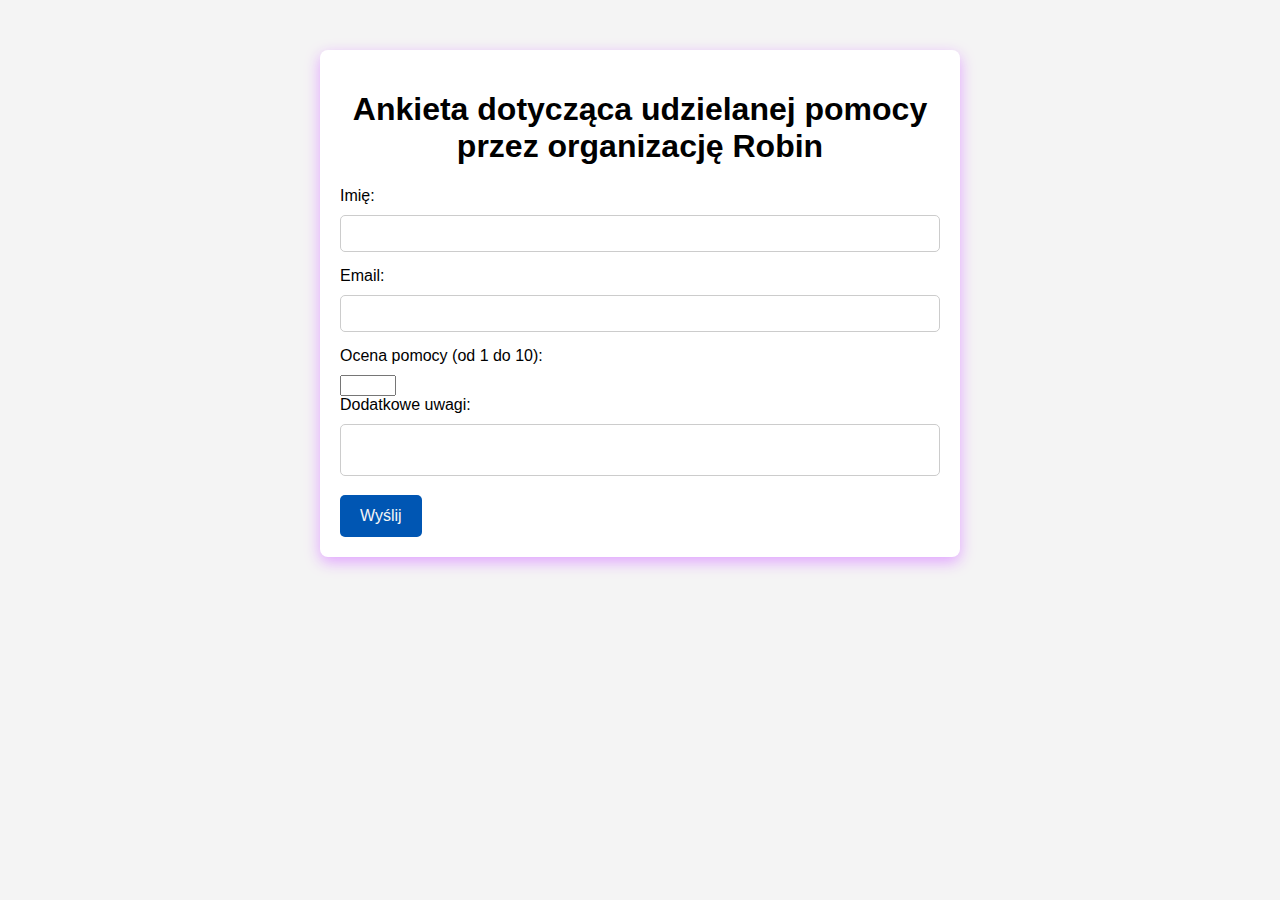
==== ankieta.html @ 1b3e9a05 "k" ====
<!DOCTYPE html>
<html lang="en">
<head>
    <meta charset="UTF-8">
    <meta name="viewport" content="width=device-width, initial-scale=1.0">
    <title>Ankieta Robin</title>
    <style>
        body {
            font-family: Arial, sans-serif;
            margin: 0;
            padding: 0;
            background-color: #f4f4f4;
        }
        .container {
            max-width: 600px;
            margin: 50px auto;
            padding: 20px;
            background-color: #fff;
            border-radius: 8px;
            box-shadow: 0 5px 15px #E1A3FF;
        }
        h1 {
            text-align: center;
        }
        form {
            margin-top: 20px;
        }
        label {
            display: block;
            margin-bottom: 10px;
        }
        input[type="text"], input[type="email"], textarea {
            width: 100%;
            padding: 10px;
            margin-bottom: 15px;
            border: 1px solid #ccc;
            border-radius: 5px;
            box-sizing: border-box;
            resize: none;
        }
        input[type="submit"] {
            background-color: #0056b3;
            color: #f5f5f5;
            padding: 12px 20px;
            border: none;
            border-radius: 5px;
            cursor: pointer;
            font-size: 16px;
        }
        input[type="submit"]:hover {
            background-color: #006fe6;
        }
    </style>
</head>
<body>
    <div class="container">
        <h1>Ankieta dotycząca udzielanej pomocy przez organizację Robin</h1>
        <form id="surveyForm" action="https://formspree.io/f/xzbnkkbl" method="POST">
            <label for="name">Imię:</label>
            <input type="text" id="name" name="name" required>
            <label for="email">Email:</label>
            <input type="email" id="email" name="_replyto" required>
            <label for="rating">Ocena pomocy (od 1 do 10):</label>
            <input type="number" id="rating" name="rating" min="1" max="10" required>
            <label for="feedback">Dodatkowe uwagi:</label>
            <textarea id="feedback" name="feedback"></textarea>
            <input type="submit" value="Wyślij">
        </form>
    </div>
</body>
</html>
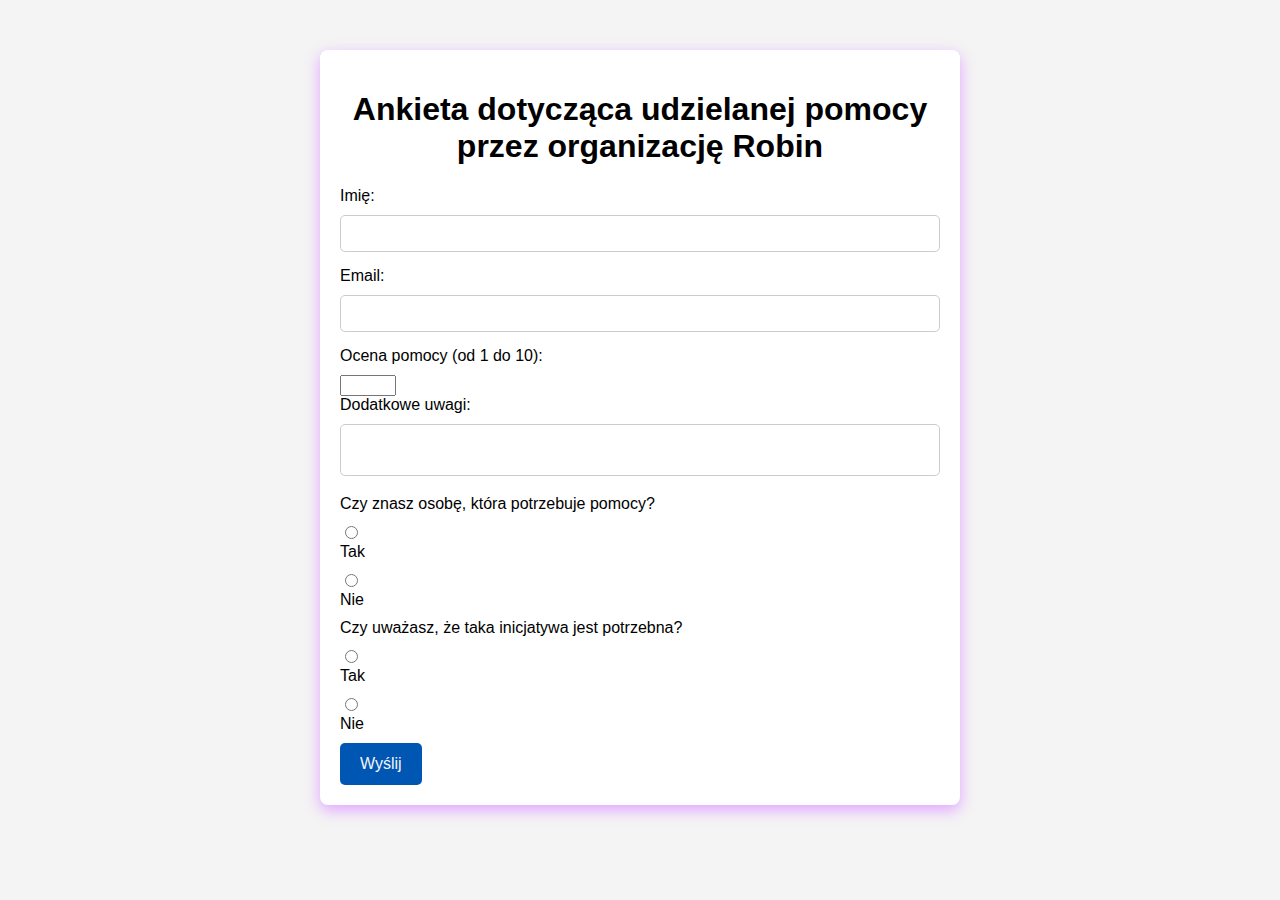
==== commit 7e884dea: "gg" ====
--- a/ankieta.html
+++ b/ankieta.html
@@ -64,6 +64,16 @@
             <input type="number" id="rating" name="rating" min="1" max="10" required>
             <label for="feedback">Dodatkowe uwagi:</label>
             <textarea id="feedback" name="feedback"></textarea>
+            <label for="knowsPerson">Czy znasz osobę, która potrzebuje pomocy?</label>
+            <input type="radio" id="knowsYes" name="knowsPerson" value="Tak">
+            <label for="knowsYes">Tak</label>
+            <input type="radio" id="knowsNo" name="knowsPerson" value="Nie">
+            <label for="knowsNo">Nie</label>
+            <label for="needInitiative">Czy uważasz, że taka inicjatywa jest potrzebna?</label>
+            <input type="radio" id="needYes" name="needInitiative" value="Tak">
+            <label for="needYes">Tak</label>
+            <input type="radio" id="needNo" name="needInitiative" value="Nie">
+            <label for="needNo">Nie</label>
             <input type="submit" value="Wyślij">
         </form>
     </div>
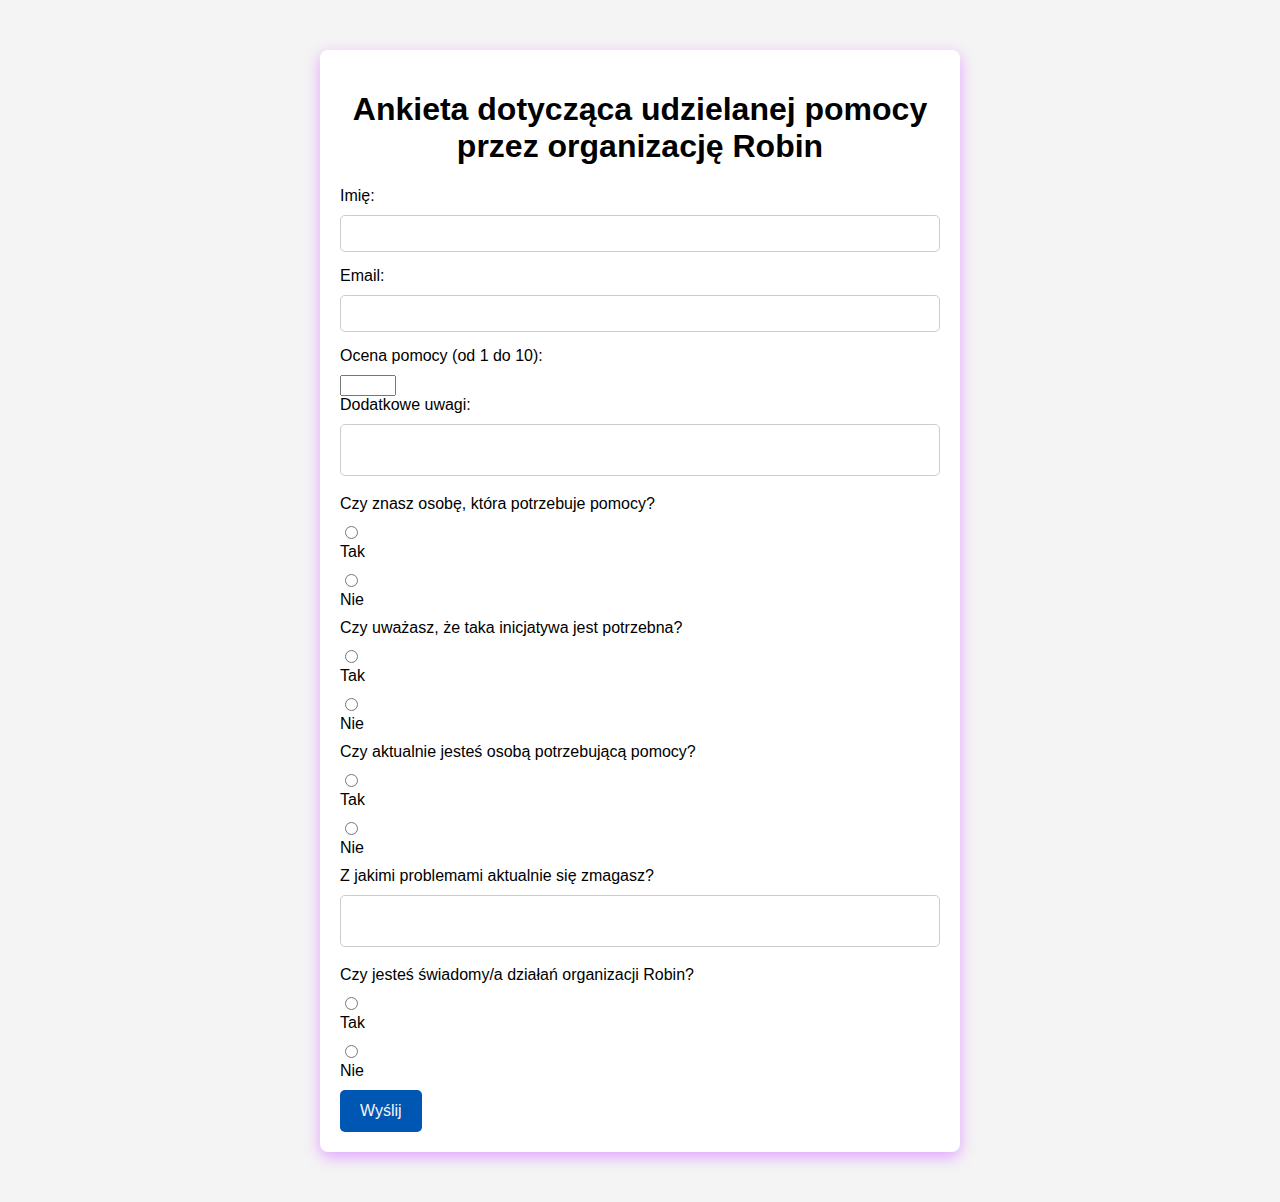
==== commit 20a0c3fd: "gg2" ====
--- a/ankieta.html
+++ b/ankieta.html
@@ -74,6 +74,18 @@
             <label for="needYes">Tak</label>
             <input type="radio" id="needNo" name="needInitiative" value="Nie">
             <label for="needNo">Nie</label>
+            <label for="helpedBefore">Czy aktualnie jesteś osobą potrzebującą pomocy?</label>
+            <input type="radio" id="helpedYes" name="helpedBefore" value="Tak">
+            <label for="helpedYes">Tak</label>
+            <input type="radio" id="helpedNo" name="helpedBefore" value="Nie">
+            <label for="helpedNo">Nie</label>
+            <label for="feedback">Z jakimi problemami aktualnie się zmagasz?</label>
+            <textarea id="problems" name="problems"></textarea>
+            <label for="awareness">Czy jesteś świadomy/a działań organizacji Robin?</label>
+            <input type="radio" id="awarenessYes" name="awareness" value="Tak">
+            <label for="awarenessYes">Tak</label>
+            <input type="radio" id="awarenessNo" name="awareness" value="Nie">
+            <label for="awarenessNo">Nie</label>
             <input type="submit" value="Wyślij">
         </form>
     </div>
